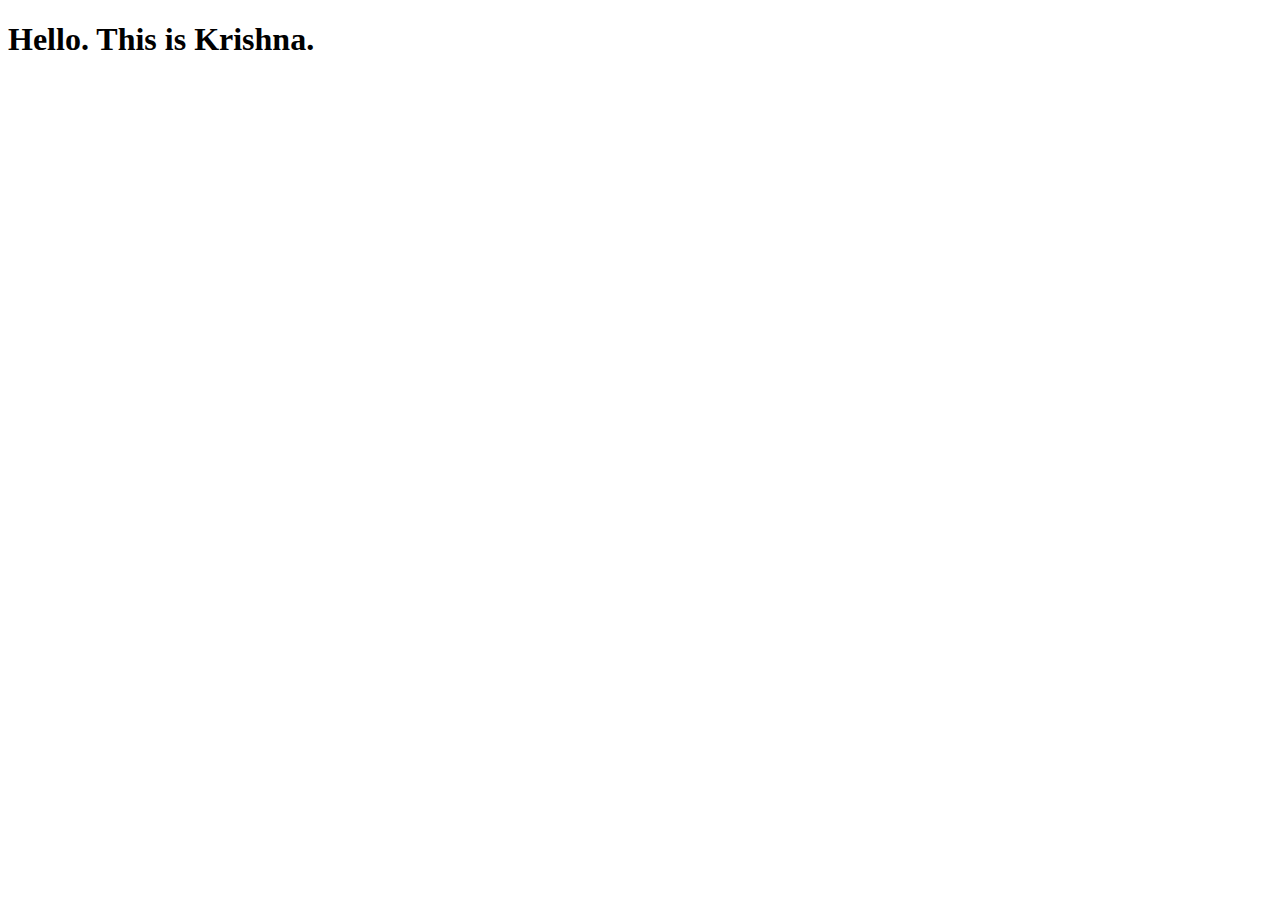
==== index.html @ 3f52f5bb "Add files via upload" ====
<!DOCTYPE html>
<html lang="en">
<head>
    <meta charset="UTF-8">
    <meta http-equiv="X-UA-Compatible" content="IE=edge">
    <meta name="viewport" content="width=<device-width>, initial-scale=1.0">
    <title>Document</title>
</head>
<body>
    <h1>Hello. This is Krishna.</h1>
</body>
</html>
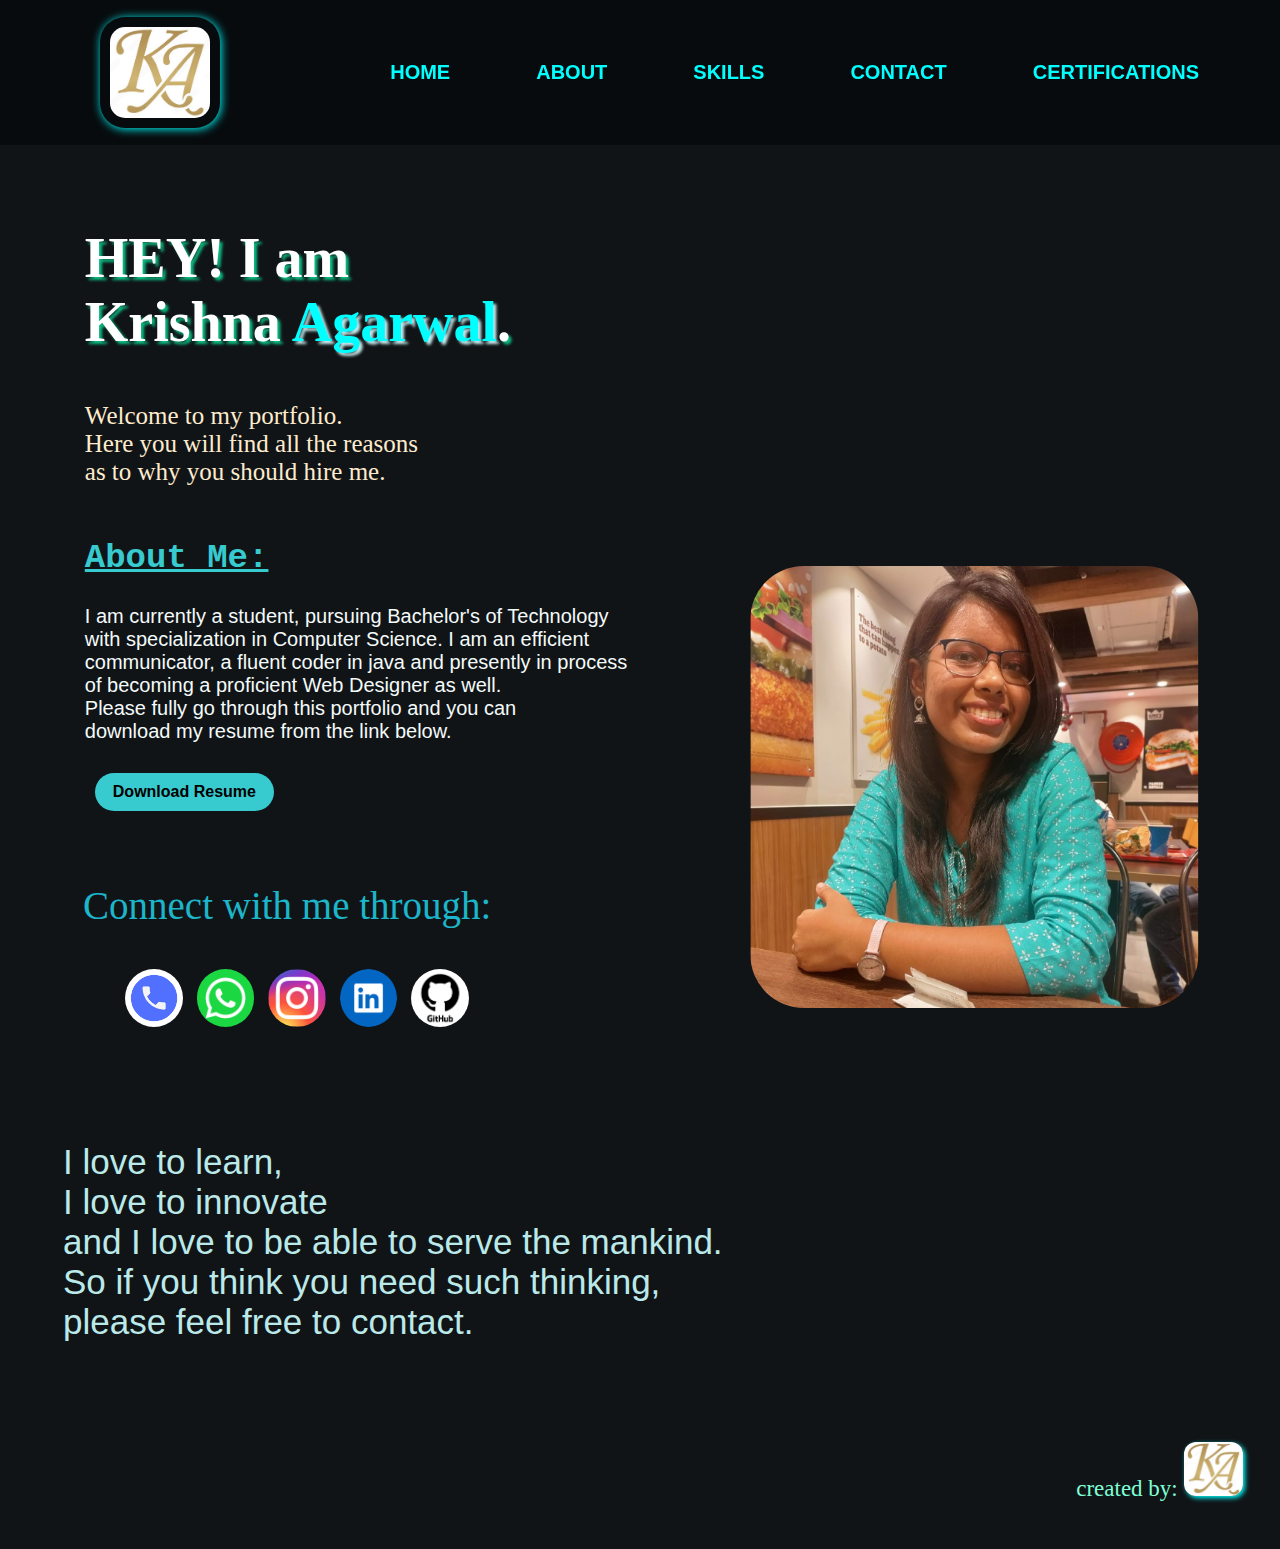
==== commit c47f8f82: "Add files via upload" ====
--- a/index.html
+++ b/index.html
@@ -2,11 +2,54 @@
 <html lang="en">
 <head>
     <meta charset="UTF-8">
-    <meta http-equiv="X-UA-Compatible" content="IE=edge">
-    <meta name="viewport" content="width=<device-width>, initial-scale=1.0">
-    <title>Document</title>
+    <meta name="viewport" content="width=device-width, initial-scale=1.0">
+    <title>Personal Portfolio</title>
+    <link rel="stylesheet" href="style.css">
 </head>
-<body>
-    <h1>Hello. This is Krishna.</h1>
+<body class="lets_see">
+    <div>
+        <nav class="links_logo">
+        <img src="logo.jpg" alt="this the logo" class="logo">
+        <ul>
+            <li><a href='#'>HOME</a></li>
+            <li><a href='#about'>ABOUT</a></li>
+            <li><a href='skills.html'>SKILLS</a></li>
+            <li><a href='#contact'>CONTACT</a></li>
+            <li><a href="certifications.html">CERTIFICATIONS</a></li>
+        </ul>
+    </nav>
+</div>
+<br><br><br><br><br><br><br><br><br><br>
+    <section id="about">
+    <div class="details">
+        <h1>HEY! I am <br>Krishna <span>Agarwal</span>.</h1> 
+        <p class="invite" style="display: inline-block;">Welcome to my portfolio. <br>Here you will find all the reasons <br>as to why you should hire me.
+    <h2> About Me:</h2>
+    <p class="about">I am currently a student, pursuing Bachelor's of Technology <br>with specialization in Computer Science. I am an efficient <br> communicator, a fluent coder in java and  presently in process <br>of becoming a proficient Web Designer as well. <br>Please fully go through this portfolio and you can <br>download my resume from the link below.
+    </p>
+    <a href="Krishna Resume.pdf" class="downloadresume" >Download Resume</a>
+</div>
+<div class="me"><img src="me.jpeg" alt="here was supposed to be my photo"></p></div>
+</section>
+<br><br>
+<section id="contact">
+<div class="being_social">
+    Connect with me through:<br>
+    <ul>
+        <li><a href="tel:+917055199231" target="_blank" style="pointer-events: fill;"><img src="tele_icon.png" alt=""></a></li>
+        <li><a href="https://wa.me/7055188231" target="_top" style="pointer-events: fill; background: none;"><img src="whatsapp_icon.jpg" alt=""></a></li>
+        <li><a href="https://www.instagram.com/krishna_ag02/" target="_blank" style="pointer-events: fill;"><img src="instagram_icon.jpg" alt=""></a></li>
+        <li><a href="https://www.linkedin.com/in/krishna-agarwal-591288271/" target="_blank" style="pointer-events: fill;"><img src="linked_in_icon.jpg" alt=""></a></li>
+        <li><a href="https://github.com/kriiishnaaa" target="_blank" style="pointer-events: fill;"><img src="github_icon.jpg" alt=""></a></li>
+    </ul>
+</div>
+</section>
+<div class="comments">
+    I love to learn, <br> I love to innovate <br>and I love to be able to serve the mankind. <br> So if you think you need such thinking, <br>please feel free to contact.  
+</div>
 </body>
+<footer>
+    created by: <img src="logo.jpg" alt="">
+</footer>
+
 </html>--- a/style.css
+++ b/style.css
@@ -0,0 +1,169 @@
+html{
+    scroll-behavior: smooth;
+}
+.body {
+    background-image:url("background.jpg");
+    margin: 45px;
+    padding: 45px;
+    font-family:'Lucida Sans', 'Lucida Sans Regular', 'Lucida Grande', 'Lucida Sans Unicode', Geneva, Verdana, sans-serif;
+}
+.lets_see {
+    position: relative;
+    width: 100%;
+    height: 100vh;
+    background: rgba(7, 11, 14, 0.966)
+}
+.logo{
+    border-radius: 25px;
+    width: 100px;
+    border: 8px;
+    padding: 10px;
+    margin: 5px;
+    margin-left: 100px;
+    box-shadow:1px 1px 10px aqua;
+}
+nav{
+    margin:0;
+    padding: 12px 0 ;
+    align-items: center;
+    justify-content: space-between; 
+    z-index: auto;
+    background: rgba(7, 11, 14, 0.966);
+    position: fixed;
+    top: 0;
+    left: 0;
+    right: 0;
+    z-index: 1020;
+    display: flex;
+    transition: background-color 0.3s ease-in-out;  
+}
+
+.links_logo ul li{
+    display: inline-block;
+    padding: 1px;
+    margin-right: 80px;
+    text-align: center;
+}
+.links_logo ul li a{
+    text-decoration:double;
+    color: aqua;
+    font-weight: bolder;
+    margin-right: 35%;
+    font-family:Arial, Helvetica, sans-serif;
+    font-size: 20px;
+    text-align: center;
+}
+.links_logo a:hover{
+    color:aliceblue;
+    font-size: 23px;
+}
+.details{
+    margin-left: 6%;
+    margin-top: 1%;
+}
+.details h1{
+    font-size: 56px;
+    font-family:Cambria, Cochin, Georgia, Times, 'Times New Roman', serif;
+    color:white;
+    margin-bottom: 23px;
+    text-shadow: 3px 3px 3px rgb(13, 189, 130);
+}
+.details .invite{
+    font-size:25px;
+    color:blanchedalmond;
+    font-family: cursive;
+    display: inline-flex;
+}
+.details h1 span{
+    color:aqua;
+    text-shadow: 3px 3px 3px rgba(205, 242, 245, 0.966);
+}
+.about{
+    position:auto;
+}
+.details .about{
+    font-family:Verdana, Geneva, Tahoma, sans-serif;
+    font-size: 20px;
+    color: rgb(244, 250, 250);
+}
+.downloadresume:hover{
+    color:azure;
+}
+.downloadresume{
+    font-family:'Segoe UI', Tahoma, Geneva, Verdana, sans-serif;
+}
+.details h2{
+    font-family:monospace;
+    color:rgb(55, 202, 207);
+    font-weight: bold;
+    text-decoration: underline;
+    font-size: 34px;
+}
+.details a{
+    background:rgb(55, 202, 207);
+    padding: 10px 18px;
+    text-decoration: none;
+    font-weight: bold;
+    color:black;
+    display: inline-flex;
+    margin: 10px;
+    border-radius: 20px;
+}
+.being_social{
+    margin-left: 65px;
+    padding: 10px;
+    font-size: 39px;
+    color:rgb(29, 181, 201);
+    font-family:Cambria, Cochin, Georgia, Times, 'Times New Roman', serif;
+    position:relative;
+}
+.being_social ul img{
+    height:5%;
+    width:5%;
+    display: inline-block;
+    background:none;
+    border-radius: 100px;
+    padding:2px
+}
+.being_social ul li{
+    list-style: none;
+    justify-content: space-between;
+    display: inline;
+}
+.me img{
+    width:35%;
+    border-radius: 12%;
+    margin-left: auto;
+    position:absolute;
+    left:100%;
+    right:100%;
+    transform:translate(-20%);
+    bottom:-100px;
+}
+footer{
+    text-align: right;
+    color:aquamarine;
+    font-size: 23px;
+    padding: 45px;
+    display: -ms-inline-flexbox;
+    box-sizing: border-box;
+}
+footer img{
+    width:5%;
+    height:5%;
+    text-align: center;
+    border-radius: 12px;
+    position:relative;
+    box-shadow: 2px 2px 5px aqua;
+}
+.comments{
+    margin:43px;
+    color:rgb(187, 233, 233);
+    padding:12px;
+    font-size: 35px;
+    font-family:'Trebuchet MS', 'Lucida Sans Unicode', 'Lucida Grande', 'Lucida Sans', Arial, sans-serif;
+    display: inline-block;
+}
+.contactme{
+    overflow:auto;
+}